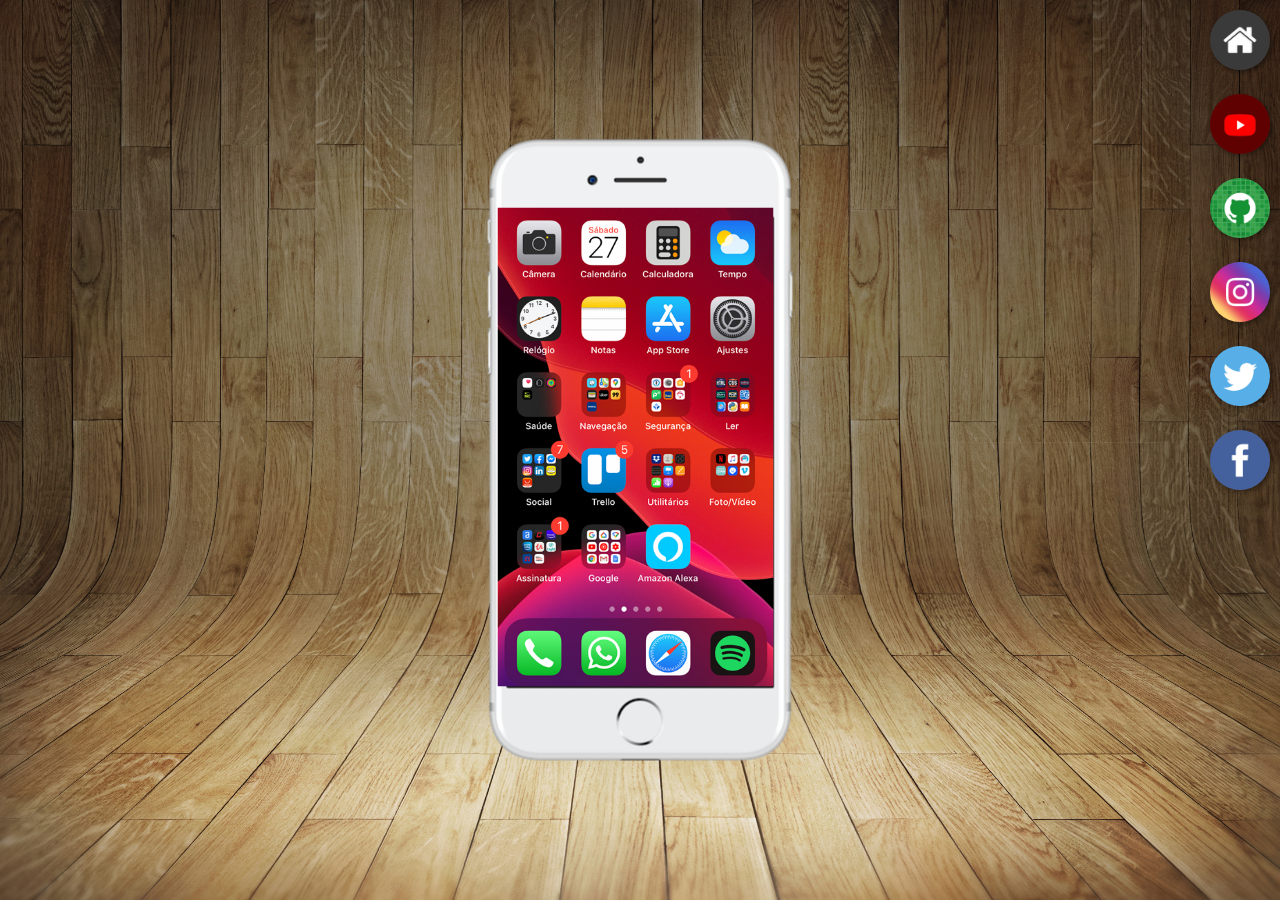
==== index.html @ 926a80f0 "site no ar" ====
<!DOCTYPE html>
<html lang="pt-br">
<head>
    <meta charset="UTF-8">
    <meta name="viewport" content="width=device-width, initial-scale=1.0">
    <link rel="shortcut icon" href="favicon.ico" type="image/x-icon">
    <link rel="stylesheet" href="estilos/style.css">
    <title>Projeto Redes Sociais</title>
</head>
<body>
    <main>
        <section id="telefone">
            <iframe src="home.html" name="tela" id="tela" frameborder="0"></iframe>

        </section>
        <section id="redes-sociais">
            <a href="home.html" target="tela"><img src="imagens/logo-home.jpg" alt="Home"> </a><br>
            <a href="youtube.html" target="tela"><img src="imagens/logo-youtube.jpg" alt="YouTube"> </a><br>
            <a href="github.html" target="tela"><img src="imagens/logo-github.jpg" alt="GitHub"> </a><br>
            <a href="instagram.html" target="tela"><img src="imagens/logo-instagram.jpg" alt="Instagram"> </a><br>
            <a href="twitter.html" target="tela"><img src="imagens/logo-twitter.jpg" alt="Twitter"> </a><br>
            <a href="facebook.html" target="tela"><img src="imagens/logo-facebook.jpg" alt="Facebook"></a>
        </section>
    </main>
    
</body>
</html>
---- estilos/style.css ----
@charset "UTF-8";

* {
    margin: 0px;
    padding: 0px;
    font-family: Arial, Helvetica, sans-serif;
}

html, body {
    height: 100vh;
    width: 100vw;
    background-color: black;
}

body {
    background: url('../imagens/fundo-madeira.jpg') no-repeat top center;
    background-size: cover;
    background-attachment: fixed;
}

main {
    height: 100vh;
    position: relative;
    
}

section#telefone {
    position: absolute;
    top: 50%;
    left: 50%;
    transform: translate(-50%, -50%);

    height: 627px;
    width: 311px;
    background: url('../imagens/frame-iphone.png');
}

iframe#tela {
    position: relative;
    top: 71px;
    left: 13px;
    width: 276px;
    height: 479px;
}

section#redes-sociais {
    text-align: right;
}

section#redes-sociais img{
    width: 60px;
    margin: 10px;
    border-radius: 50%;
    box-shadow: 2px 2px 5px rgba(0, 0, 0, 0.400);
    box-sizing: border-box;
}

section#redes-sociais img:hover {
    border: 2px solid white;
    transform: translate(-3px, -3px);
    box-shadow: 5px 5px 10px rgba(0, 0, 0, 0.623);
    transition: transform 0.4s, border 0.5s;
}
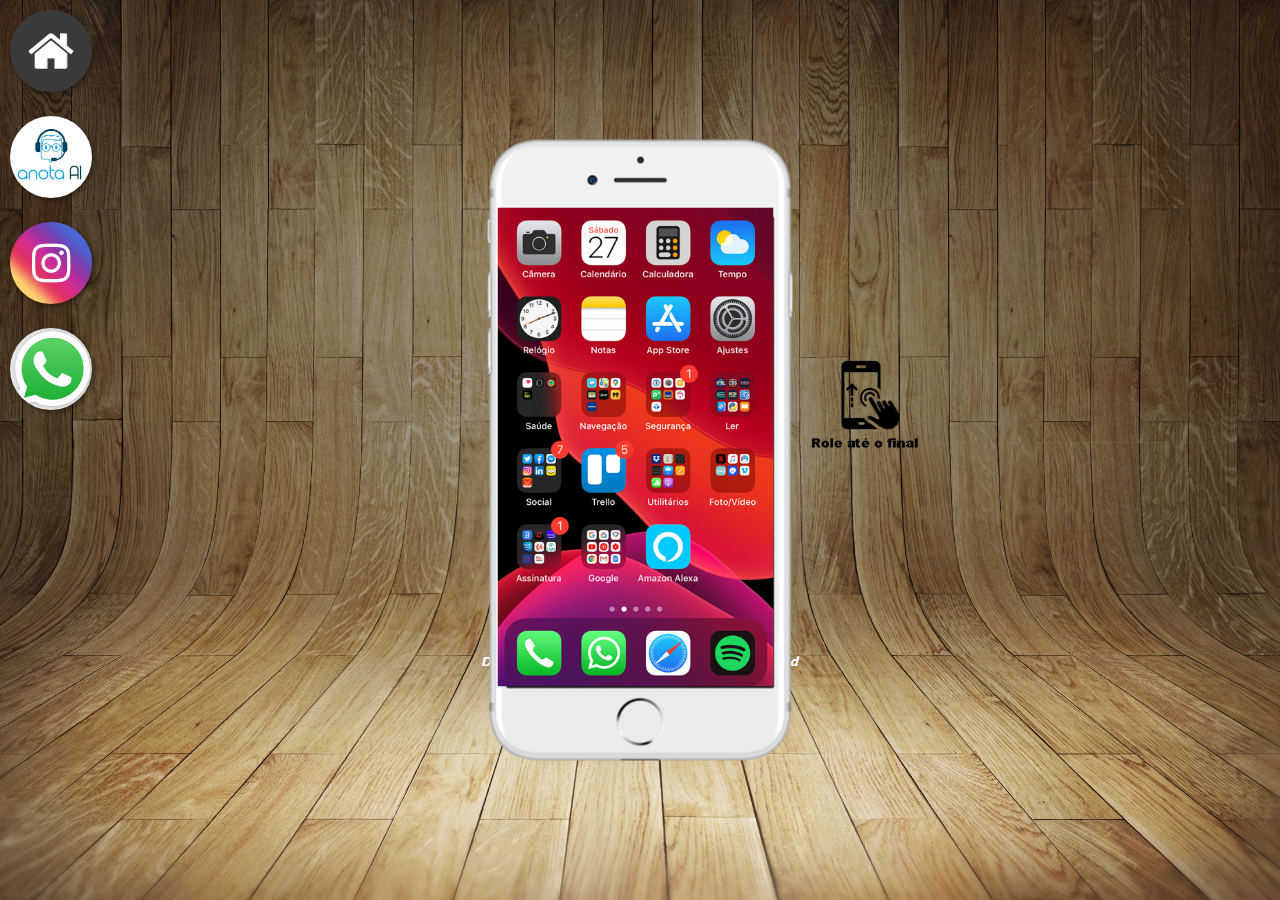
==== commit 64989270: "Projeto HAMBURG" ====
--- a/index.html
+++ b/index.html
@@ -15,11 +15,11 @@
         </section>
         <section id="redes-sociais">
             <a href="home.html" target="tela"><img src="imagens/logo-home.jpg" alt="Home"> </a><br>
-            <a href="youtube.html" target="tela"><img src="imagens/logo-youtube.jpg" alt="YouTube"> </a><br>
-            <a href="github.html" target="tela"><img src="imagens/logo-github.jpg" alt="GitHub"> </a><br>
+            <a href="anotaai.html" target="tela"><img src="imagens/anota-ai.logo.png" alt="Anota AI"> </a><br>
             <a href="instagram.html" target="tela"><img src="imagens/logo-instagram.jpg" alt="Instagram"> </a><br>
-            <a href="twitter.html" target="tela"><img src="imagens/logo-twitter.jpg" alt="Twitter"> </a><br>
-            <a href="facebook.html" target="tela"><img src="imagens/logo-facebook.jpg" alt="Facebook"></a>
+            <a href="whatsapp.html" target="tela"><img src="imagens/logo-whatsapp.jpg" alt="Whatsapp"> </a><br>
+            
+            
         </section>
     </main>
     
--- a/estilos/style.css
+++ b/estilos/style.css
@@ -44,15 +44,18 @@
 }
 
 section#redes-sociais {
-    text-align: right;
+    text-align: left top;
+    
+    
 }
 
 section#redes-sociais img{
-    width: 60px;
+    width: 82px;
     margin: 10px;
     border-radius: 50%;
     box-shadow: 2px 2px 5px rgba(0, 0, 0, 0.400);
     box-sizing: border-box;
+   
 }
 
 section#redes-sociais img:hover {
